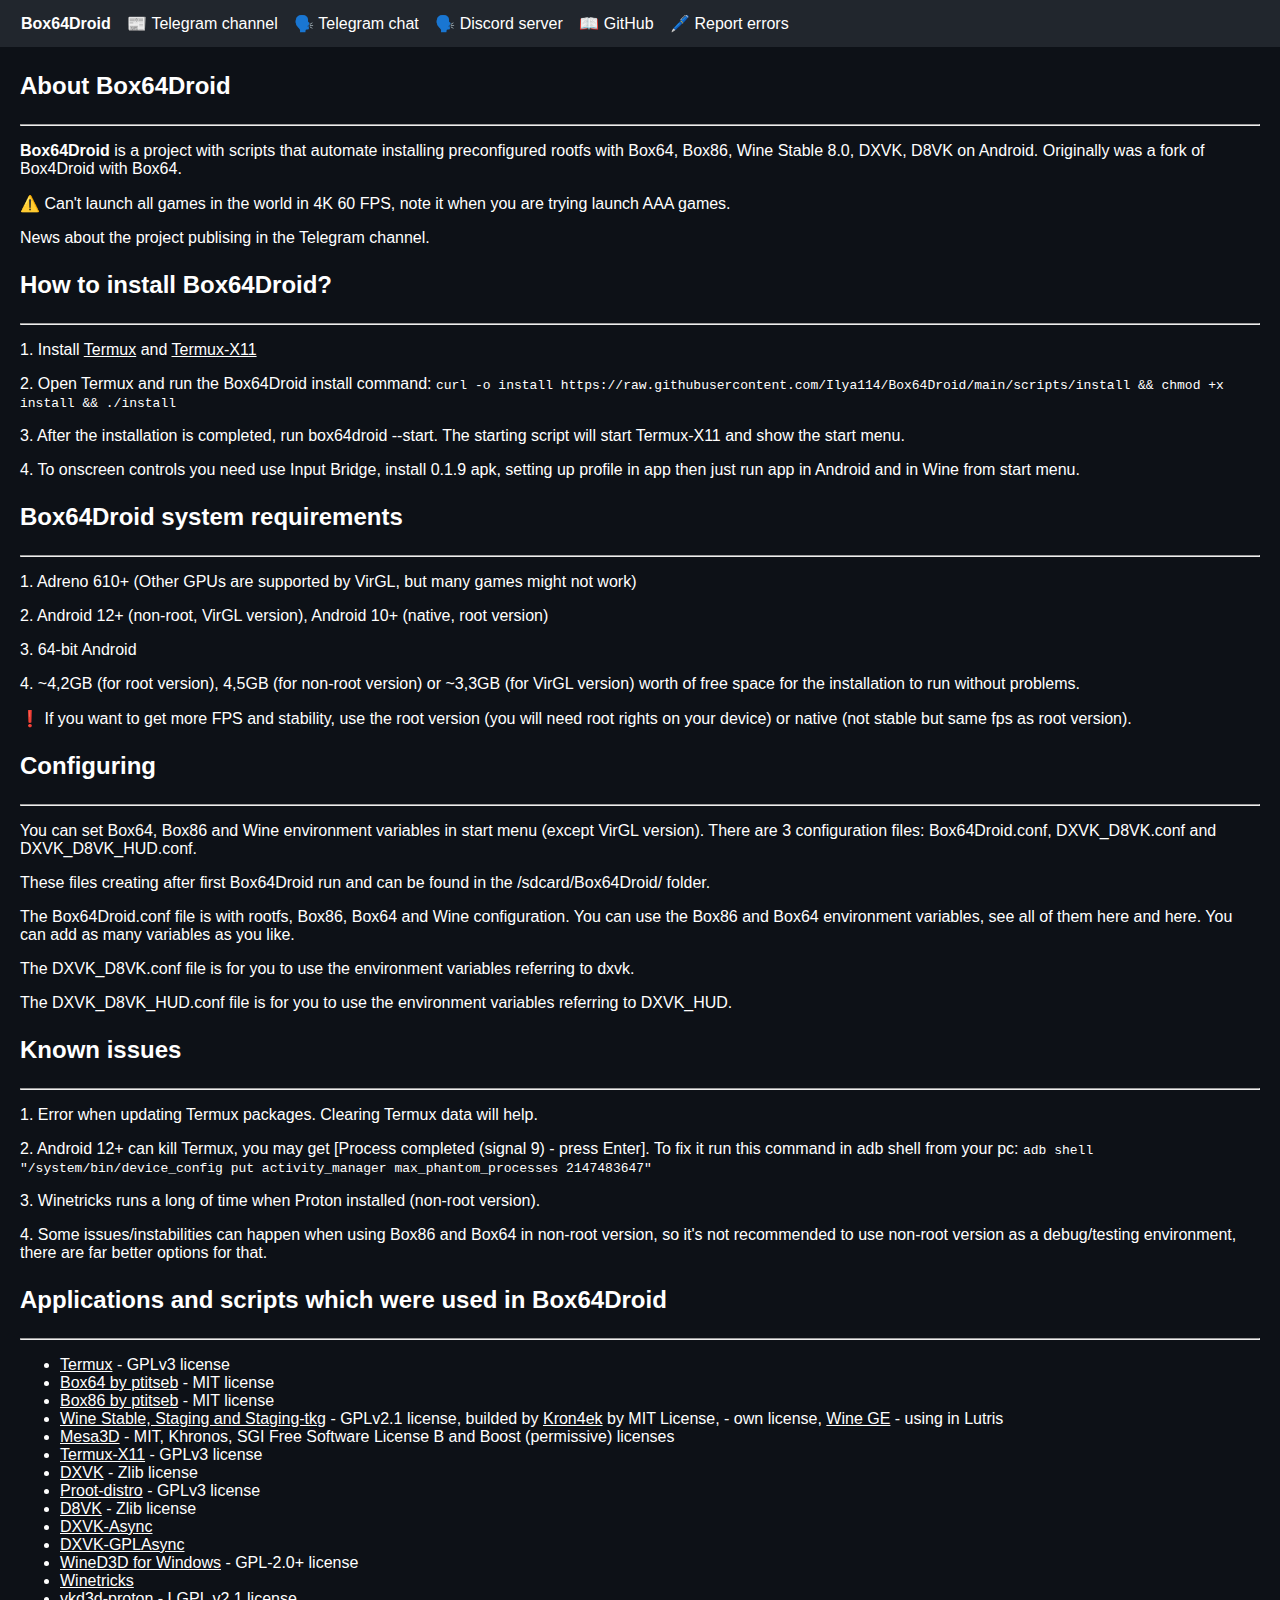
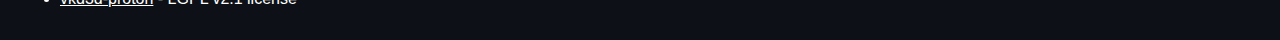
==== index.html @ bf2e9946 "Add files via upload" ====
<!DOCTYPE HTML>
<html>
<title>Box64Droid</title>
<html lang="en">

<head>
    <meta charset="UTF-8">
    <link rel="stylesheet" href="style.css">
    <script src="main.js"></script>
    <link rel="icon" type="image/x-icon" href="icon.jpg">
</head>

<body>
<meta name="viewport" content="width=device-width, initial-scale=1"/>
<div class="nav">
    <button class = "btnnav"><a href="index.html"><b>Box64Droid</b></a></button>
    <button class = "btnnav"><a href="https://t.me/box64droidch">📰 Telegram channel</a></button>
    <button class = "btnnav"><a href="https://t.me/box64droidchat">🗣️ Telegram chat</a></button>
    <button class = "btnnav"><a href="https://discord.gg/thjpZ4P7Bm">🗣️ Discord server</a></button>
    <button class = "btnnav"><a href="https://github.com/Ilya114/Box64Droid">📖 GitHub</a></button>
    <button class = "btnnav"><a href="https://github.com/Ilya114/Box64droid/issues">🖊️ Report errors</a></button>
</div>

<div class="navph">
    <button class = "btnnav" onclick="opensid()"><b>☰ Menu</b></button>
    <button class = "btnnav"><a href="index.html"><b>Box64Droid</b></a></button>
</div>

<div class="sidebar" id="sidebar">
    <button class = "btnnav" onclick="closesid()">❌ Close menu</button><br>
    <button class = "btnnav"><a href="https://t.me/box64droidch">📰 Telegram channel</a></button><br>
    <button class = "btnnav"><a href="https://t.me/box64droidchat">🗣️ Telegram chat</a></button><br>
    <button class = "btnnav"><a href="https://discord.gg/thjpZ4P7Bm">🗣️ Discord server</a></button><br>
    <button class = "btnnav"><a href="https://github.com/Ilya114/Box64droid/issues">🖊️ Report errors</a></button><br>
</div>

<div class = "padding">
<h2><p><b>About Box64Droid</b></p></h2>
<hr></hr>
<p><b>Box64Droid</b> is a project with scripts that automate installing preconfigured rootfs with Box64, Box86, Wine Stable 8.0, DXVK, D8VK on Android. Originally was a fork of Box4Droid with Box64.</p>
<p>⚠️ Can't launch all games in the world in 4K 60 FPS, note it when you are trying launch AAA games.</p>
<p>News about the project publising in the Telegram channel.</p>
<h2><p><b>How to install Box64Droid?</b></p></h2>
<hr></hr>
<p>1. Install <a href="https://github.com/termux/termux-app/releases/download/v0.118.0/termux-app_v0.118.0+github-debug_arm64-v8a.apk">Termux</a> and <a href="https://github.com/Ilya114/Box64Droid/releases/download/stable/app-arm64-v8a-debug.apk">Termux-X11</a></p>
<p>2. Open Termux and run the Box64Droid install command: <code>curl -o install https://raw.githubusercontent.com/Ilya114/Box64Droid/main/scripts/install && chmod +x install && ./install</code></p>
<p>3. After the installation is completed, run box64droid --start. The starting script will start Termux-X11 and show the start menu.</p>
<p>4. To onscreen controls you need use Input Bridge, install 0.1.9 apk, setting up profile in app then just run app in Android and in Wine from start menu.</p>
<h2><p><b>Box64Droid system requirements</b></p></h2>
<hr></hr>
<p>1. Adreno 610+ (Other GPUs are supported by VirGL, but many games might not work)
<p>2. Android 12+ (non-root, VirGL version), Android 10+ (native, root version)</p>
<p>3. 64-bit Android</p>
<p>4. ~4,2GB (for root version), 4,5GB (for non-root version) or ~3,3GB (for VirGL version) worth of free space for the installation to run without problems.</p>
<p>❗ If you want to get more FPS and stability, use the root version (you will need root rights on your device) or native (not stable but same fps as root version).</p>
<h2><p><b>Configuring</b></p></h2>
<hr></hr>
<p>You can set Box64, Box86 and Wine environment variables in start menu (except VirGL version). There are 3 configuration files: Box64Droid.conf, DXVK_D8VK.conf and DXVK_D8VK_HUD.conf.</p>
<p>These files creating after first Box64Droid run and can be found in the /sdcard/Box64Droid/ folder.</p>
<p>The Box64Droid.conf file is with rootfs, Box86, Box64 and Wine configuration. You can use the Box86 and Box64 environment variables, see all of them here and here. You can add as many variables as you like.</p>
<p>The DXVK_D8VK.conf file is for you to use the environment variables referring to dxvk.</p>
<p>The DXVK_D8VK_HUD.conf file is for you to use the environment variables referring to DXVK_HUD.</p>
<h2><p><b>Known issues</b></p></h2>
<hr></hr>
<p>1. Error when updating Termux packages. Clearing Termux data will help.</p>
<p>2. Android 12+ can kill Termux, you may get [Process completed (signal 9) - press Enter]. To fix it run this command in adb shell from your pc: <code>adb shell "/system/bin/device_config put activity_manager max_phantom_processes 2147483647"</code></p>
<p>3. Winetricks runs a long of time when Proton installed (non-root version).</p>
<p>4. Some issues/instabilities can happen when using Box86 and Box64 in non-root version, so it's not recommended to use non-root version as a debug/testing environment, there are far better options for that.</p>
<h2><p><b>Applications and scripts which were used in Box64Droid</b></p></h2>
<hr></hr>
<ul>
    <li><a href="https://github.com/termux/termux-app">Termux</a> - GPLv3 license</li>
    <li><a href="https://github.com/ptitSeb/box64">Box64 by ptitseb</a> - MIT license</li>
    <li><a href="https://github.com/ptitSeb/box86">Box86 by ptitseb</a> - MIT license</li>
    <li><a href="Wine Stable, Staging and Staging-tkg">Wine Stable, Staging and Staging-tkg</a> - GPLv2.1 license, builded by <a href="https://github.com/Kron4ek">Kron4ek</a> by MIT License, <a href="Wine Proton by Valve"></a> - own license, <a href="https://github.com/GloriousEggroll/wine-ge-custom">Wine GE</a> - using in Lutris</li>
    <li><a href="https://docs.mesa3d.org/license.html">Mesa3D</a> - MIT, Khronos, SGI Free Software License B and Boost (permissive) licenses</li>
    <li><a href="https://github.com/termux/termux-x11">Termux-X11</a> - GPLv3 license</li>
    <li><a href="https://github.com/doitsujin/dxvk">DXVK</a> - Zlib license</li>
    <li><a href="https://github.com/termux/proot-distro">Proot-distro</a> - GPLv3 license</li>
    <li><a href="https://github.com/AlpyneDreams/d8vk">D8VK</a> - Zlib license</li>
    <li><a href="https://github.com/Sporif/dxvk-async">DXVK-Async</a></li>
    <li><a href="https://gitlab.com/Ph42oN/dxvk-gplasync">DXVK-GPLAsync</a></li>
    <li><a href="https://fdossena.com/?p=wined3d/index.frag">WineD3D for Windows</a> - GPL-2.0+ license</li>
    <li><a href="https://wiki.winehq.org/Winetricks">Winetricks</a></li>
    <li><a href="https://github.com/HansKristian-Work/vkd3d-proton">vkd3d-proton</a> - LGPL v2.1 license</li>
</ul>
</div>
</div>
</body>
</html>
---- style.css ----
html {
    font-family: Arial;
    background-color: #0D1117;
    color: white;
}

body {
    margin: 0;
}

.padding {
    padding-left: 20px;
    padding-right: 20px;
    padding-top: 3rem;
    padding-bottom: 1rem;
}

a:link, a:visited {
    color: white;
    background-color: transparent;
    text-decoration: none;
}

a:active {
    background-color: 190, 190, 190;
    color: grey;
}

button {
    outline: none;
}

summary {
    outline: none;
}

.btnnav {
    background-color: transparent;
    border: none;
    font-size: 16px;
    text-align: center;
    text-decoration: none;
    color: white;
}

.nav {
    background-color: #21262d;
    padding: 0.8rem;
    padding-left: 15px;
    position: fixed;
    top: 0;
    width: 100%;
}

.sidebar {
    background-color: #21262d;
    padding: 10px;
    display: none;
    position: fixed;
    width: 100%;
}

.sidebar button {
    padding: 5px;
    padding-right: 10px;
}

.navph {
    background-color: #21262d;
    padding: 0.8rem;
    padding-left: 15px;
    position: fixed;
    top: 0;
    width: 100%;
}

a:hover {
    color: grey;
}

.padding a:link {
    text-decoration: underline;
}  

@media screen and (max-width: 1080px) {
  .nav {
    display: none;
  }
}

@media screen and (min-width: 1081px) {
  .navph {
    display: none;
  }
}
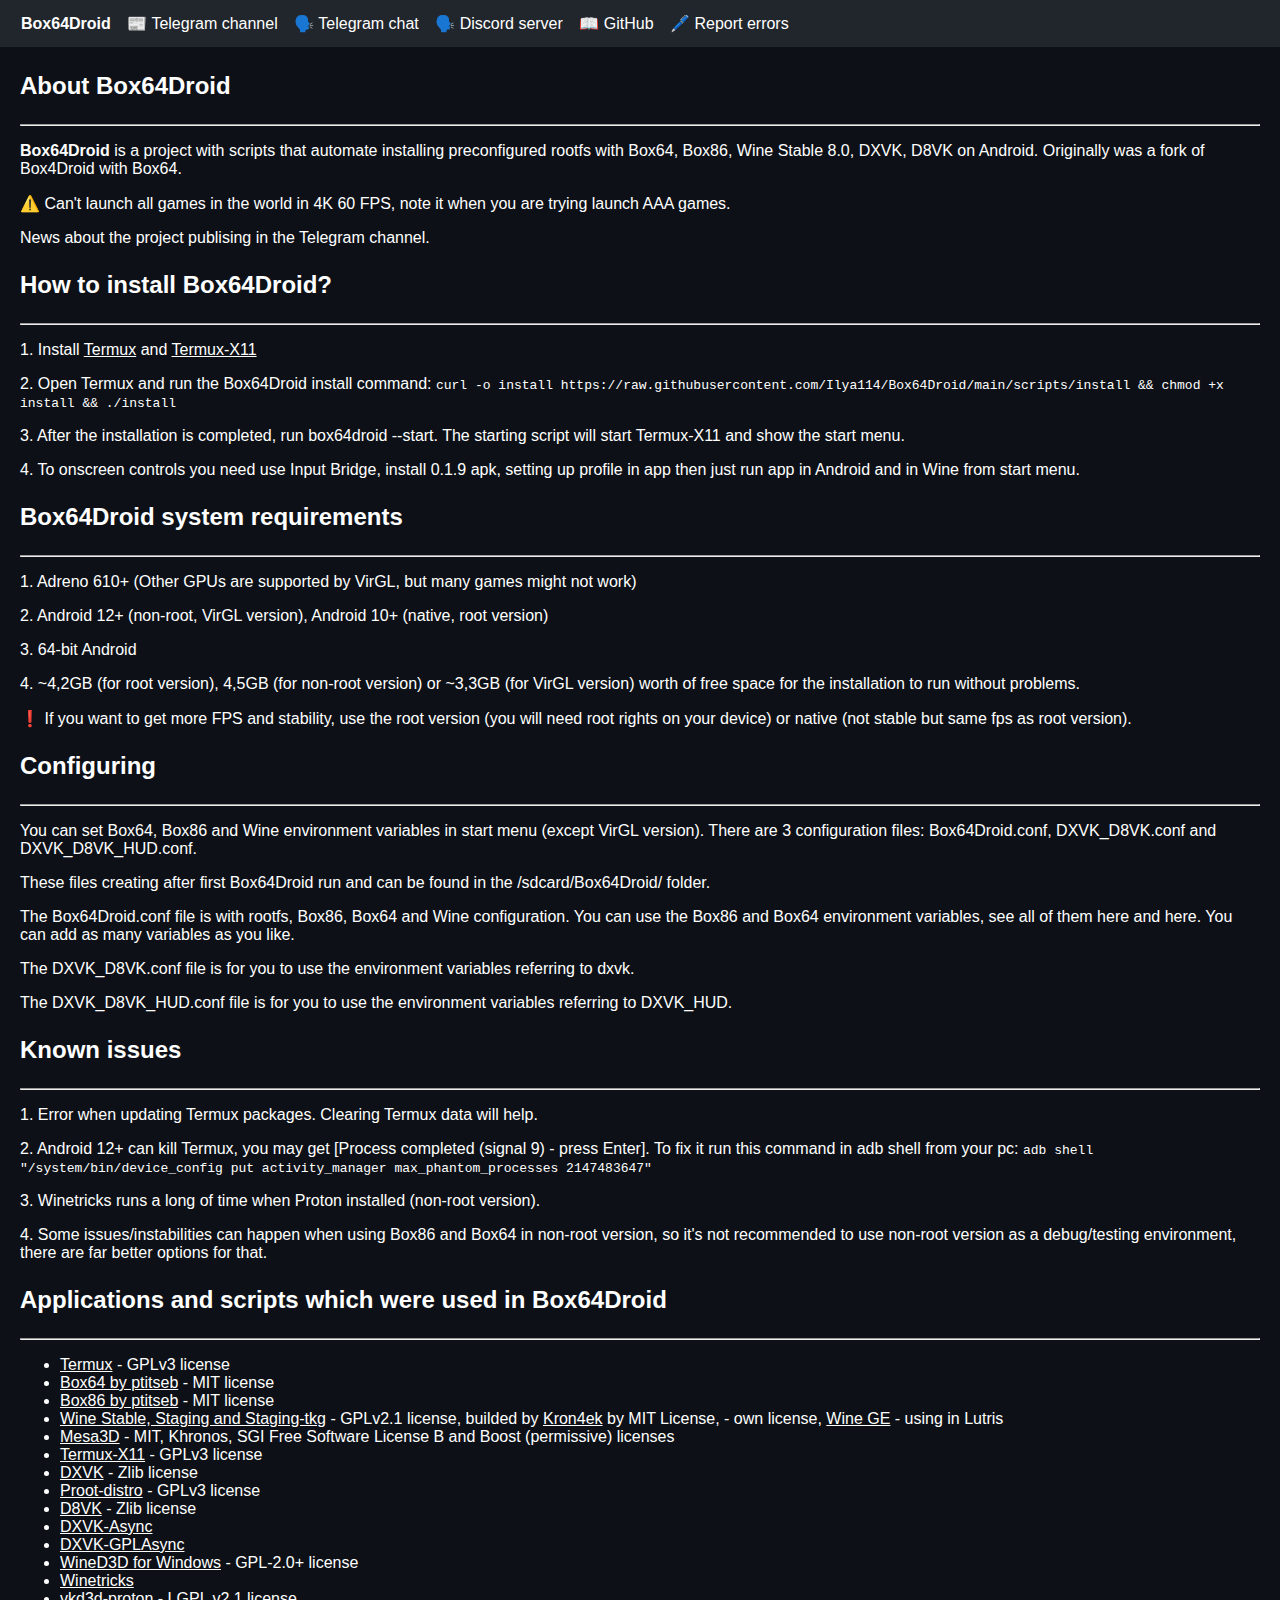
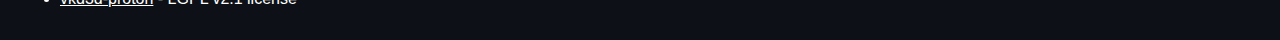
==== commit 45c8ec4f: "Update index.html" ====
--- a/index.html
+++ b/index.html
@@ -43,7 +43,7 @@
 <h2><p><b>How to install Box64Droid?</b></p></h2>
 <hr></hr>
 <p>1. Install <a href="https://github.com/termux/termux-app/releases/download/v0.118.0/termux-app_v0.118.0+github-debug_arm64-v8a.apk">Termux</a> and <a href="https://github.com/Ilya114/Box64Droid/releases/download/stable/app-arm64-v8a-debug.apk">Termux-X11</a></p>
-<p>2. Open Termux and run the Box64Droid install command: <code>curl -o install https://raw.githubusercontent.com/Ilya114/Box64Droid/main/scripts/install && chmod +x install && ./install</code></p>
+<p>2. Open Termux and run the Box64Droid install command: <code>curl -o install https://raw.githubusercontent.com/Ilya114/<wbr>Box64Droid/main/<wbr>scripts/install && chmod +x install && ./install</code></p>
 <p>3. After the installation is completed, run box64droid --start. The starting script will start Termux-X11 and show the start menu.</p>
 <p>4. To onscreen controls you need use Input Bridge, install 0.1.9 apk, setting up profile in app then just run app in Android and in Wine from start menu.</p>
 <h2><p><b>Box64Droid system requirements</b></p></h2>
